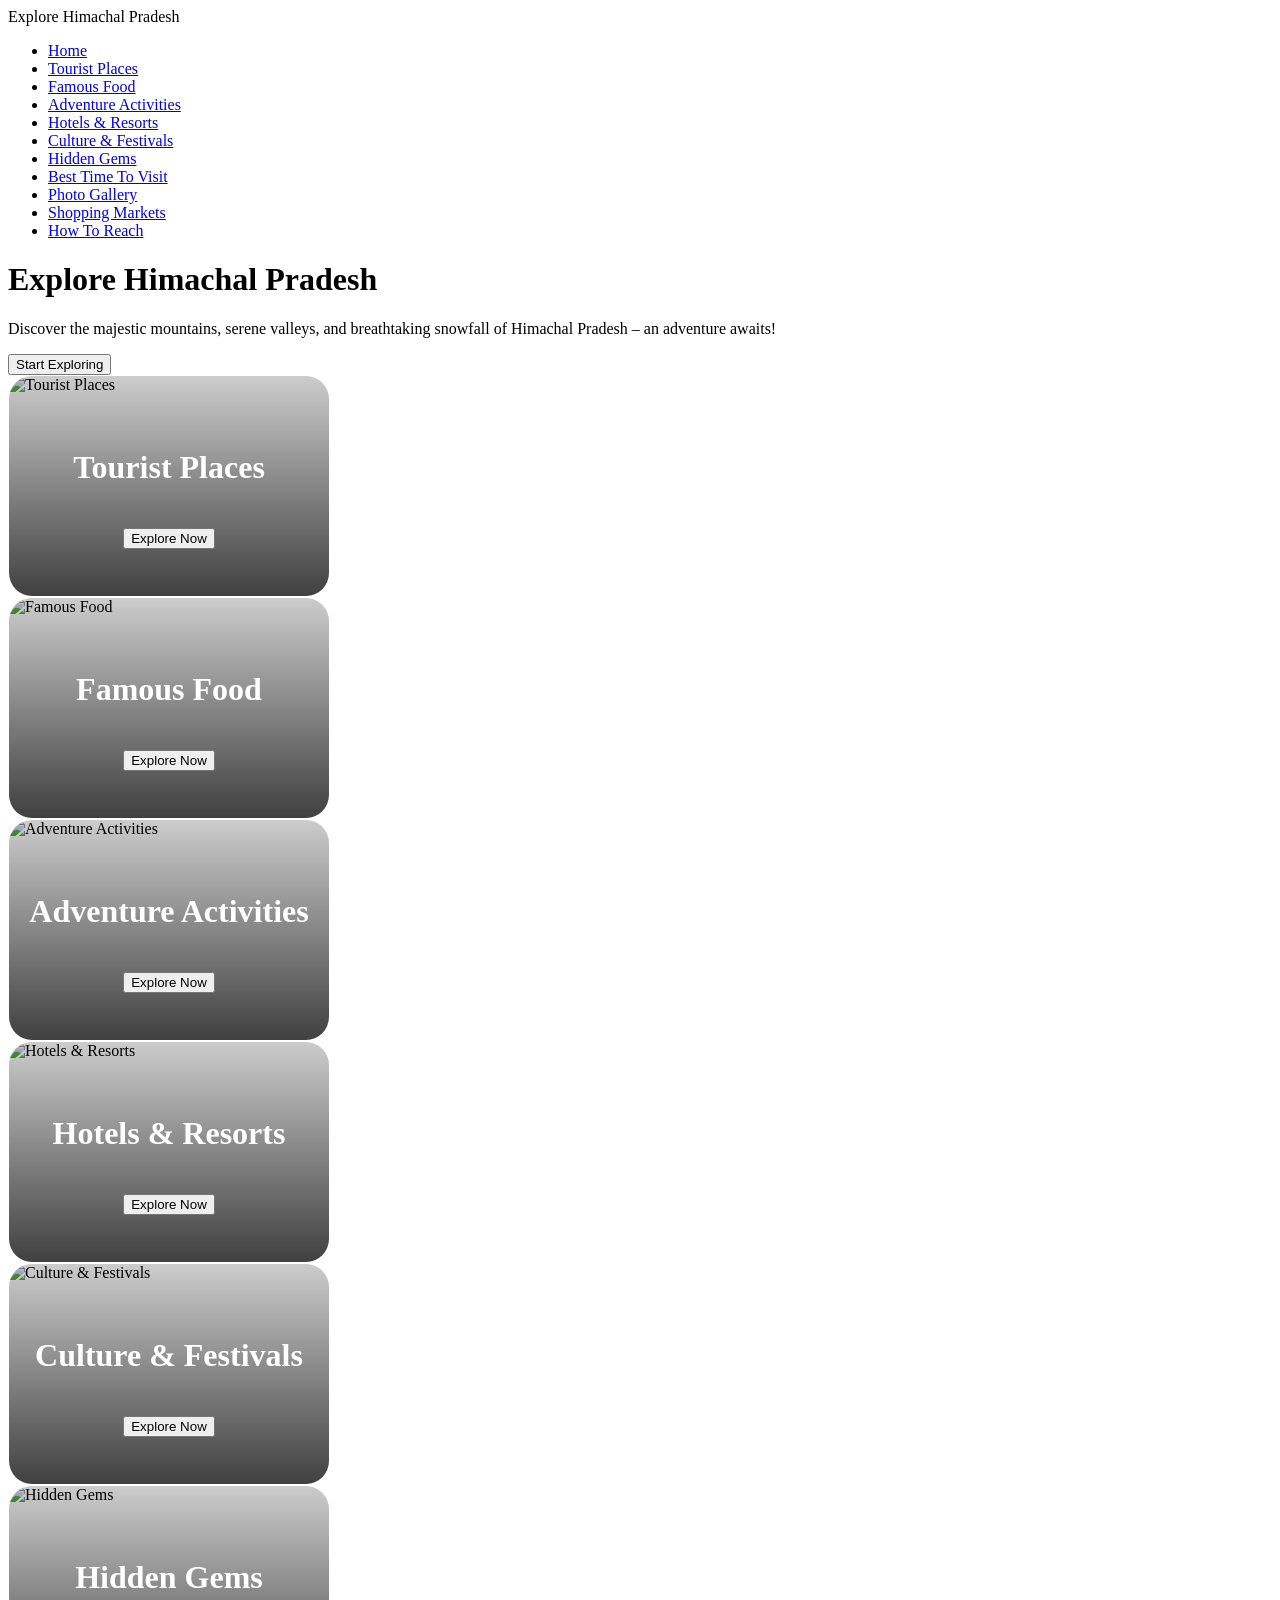
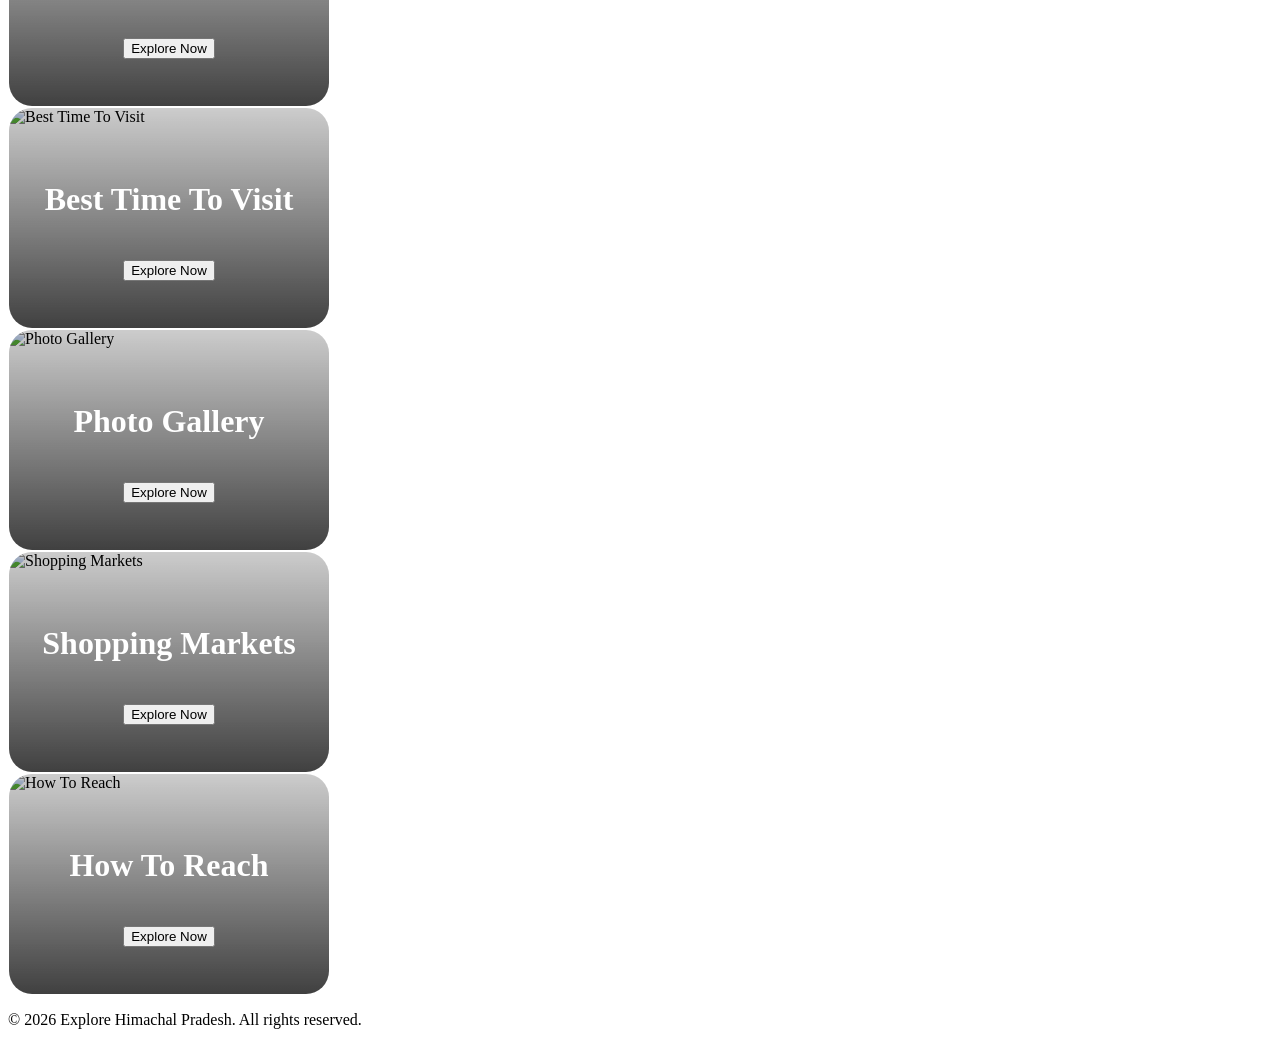
==== himachal.html @ c57c150c "Add files via upload done" ====
<!DOCTYPE html>
<html lang="en">
<head>
    <meta charset="UTF-8">
    <meta name="viewport" content="width=device-width, initial-scale=1.0">
    <title>Explore Himachal Pradesh</title>
    <link rel="stylesheet" href="himachal.css">
</head>
<body>
    <header>
        <nav class="navbar">
            <div class="logo">Explore Himachal Pradesh</div>
            <ul class="menu">
                <li><a href="#">Home</a></li>
                <li><a href="#tourist-places">Tourist Places</a></li>
                <li><a href="#famous-food">Famous Food</a></li>
                <li><a href="#adventure-activities">Adventure Activities</a></li>
                <li><a href="#hotels-resorts">Hotels & Resorts</a></li>
                <li><a href="#culture-festivals">Culture & Festivals</a></li>
                <li><a href="#hidden-gems">Hidden Gems</a></li>
                <li><a href="#best-time-to-visit">Best Time To Visit</a></li>
                <li><a href="#photo-gallery">Photo Gallery</a></li>
                <li><a href="#shopping-markets">Shopping Markets</a></li>
                <li><a href="#how-to-reach">How To Reach</a></li>
            </ul>
        </nav>

        <h1>Explore Himachal Pradesh</h1>
        <p>Discover the majestic mountains, serene valleys, and breathtaking snowfall of Himachal Pradesh – an adventure awaits!</p>
        <button class="start-exploring-button">Start Exploring</button>
    </header>
    <section id="category-cards">
        <div class="category-card">
            <div class="card-overlay"></div>

            <img src="images/tourist-places.jpg" alt="Tourist Places">

            <div class="card-content">
                <h2>Tourist Places</h2>
                <button>Explore Now</button>
            </div>
        </div>
        <div class="category-card">
            <div class="card-overlay"></div>

            <img src="images/famous-food.jpg" alt="Famous Food">

            <div class="card-content">
                <h2>Famous Food</h2>
                <button>Explore Now</button>
            </div>
        </div>
        <div class="category-card">
            <div class="card-overlay"></div>

            <img src="images/adventure-activities.jpg" alt="Adventure Activities">

            <div class="card-content">
                <h2>Adventure Activities</h2>
                <button>Explore Now</button>
            </div>
        </div>
        <div class="category-card">
            <div class="card-overlay"></div>

            <img src="images/hotels-resorts.jpg" alt="Hotels & Resorts">

            <div class="card-content">
                <h2>Hotels & Resorts</h2>
                <button>Explore Now</button>
            </div>
        </div>
        <div class="category-card">
            <div class="card-overlay"></div>

            <img src="images/culture-festivals.jpg" alt="Culture & Festivals">

            <div class="card-content">
                <h2>Culture & Festivals</h2>
                <button>Explore Now</button>
            </div>
        </div>
        <div class="category-card">
            <div class="card-overlay"></div>

            <img src="images/hidden-gems.jpg" alt="Hidden Gems">

            <div class="card-content">
                <h2>Hidden Gems</h2>
                <button>Explore Now</button>
            </div>
        </div>
        <div class="category-card">
            <div class="card-overlay"></div>

            <img src="images/best-time-to-visit.jpg" alt="Best Time To Visit">

            <div class="card-content">
                <h2>Best Time To Visit</h2>
                <button>Explore Now</button>
            </div>
        </div>
        <div class="category-card">
            <div class="card-overlay"></div>

            <img src="images/photo-gallery.jpg" alt="Photo Gallery">

            <div class="card-content">
                <h2>Photo Gallery</h2>
                <button>Explore Now</button>
            </div>
        </div>
        <div class="category-card">
            <div class="card-overlay"></div>

            <img src="images/shopping-markets.jpg" alt="Shopping Markets">

            <div class="card-content">
                <h2>Shopping Markets</h2>
                <button>Explore Now</button>
            </div>
        </div>
        <div class="category-card">
            <div class="card-overlay"></div>

            <img src="images/how-to-reach.jpg" alt="How To Reach">

            <div class="card-content">
                <h2>How To Reach</h2>
                <button>Explore Now</button>
            </div>
        </div>
    </section>
    <footer>
        <p>&copy; 2026 Explore Himachal Pradesh. All rights reserved.</p>
    </footer>
</body>
</html>
---- himachal.css ----
.category-card {
    position: relative;
    width: 100%;
    max-width: 320px;
    height: 220px;
    border-radius: 24px;
    overflow: hidden;
    cursor: pointer;
    backdrop-filter: blur(14px);
    background: rgba(255, 255, 255, 0.08);
    border: 1px solid rgba(255,255,255,0.2);
    transition: transform 0.5s ease, box-shadow 0.5s ease;
}

.category-card img {
    width: 100%;
    height: 100%;
    object-fit: cover;
    transition: transform 0.6s ease;
}

.card-overlay {
    position: absolute;
    inset: 0;
    background: linear-gradient(
        to top,
        rgba(0,0,0,0.75),
        rgba(0,0,0,0.2)
    );
    z-index: 1;
}

.card-content {
    position: absolute;
    inset: 0;
    z-index: 2;
    display: flex;
    flex-direction: column;
    justify-content: center;
    align-items: center;
    gap: 16px;
    color: white;
    text-align: center;
    padding: 20px;
}

.card-content h2 {
    font-size: 2rem;
}
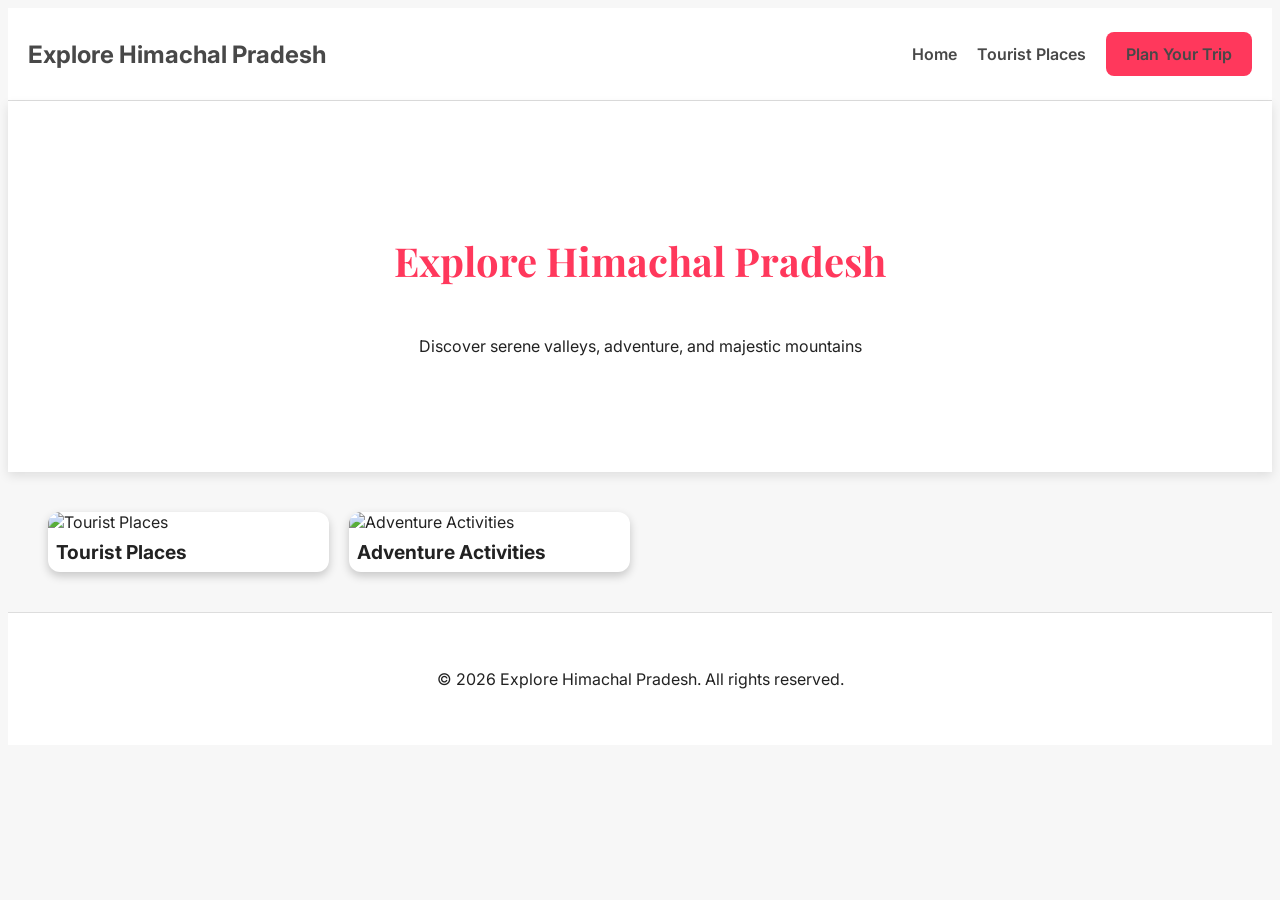
==== commit 6f712505: "Updated himachal.html to resemble Airbnb design" ====
--- a/himachal.html
+++ b/himachal.html
@@ -4,134 +4,129 @@
     <meta charset="UTF-8">
     <meta name="viewport" content="width=device-width, initial-scale=1.0">
     <title>Explore Himachal Pradesh</title>
-    <link rel="stylesheet" href="himachal.css">
+    <link rel="preconnect" href="https://fonts.googleapis.com">
+    <link rel="preconnect" href="https://fonts.gstatic.com" crossorigin>
+    <link href="https://fonts.googleapis.com/css2?family=Playfair+Display:wght@400;600;700;800&family=Inter:wght@300;400;500;600;700&display=swap" rel="stylesheet">
+    <style>
+        body {
+            font-family: 'Inter', sans-serif;
+            background-color: #F7F7F7;
+            color: #222222;
+        }
+        .navbar {
+            display: flex;
+            justify-content: space-between;
+            align-items: center;
+            background-color: #ffffff;
+            padding: 20px;
+            border-bottom: 1px solid #DDDDDD;
+        }
+        .navbar-logo a {
+            text-decoration: none;
+            color: #484848;
+            font-size: 1.5rem;
+            font-weight: bold;
+        }
+        .navbar-menu {
+            display: flex;
+            list-style: none;
+            gap: 20px;
+        }
+        .navbar-menu a {
+            text-decoration: none;
+            color: #484848;
+            font-weight: 600;
+        }
+        .btn-primary {
+            background-color: #FF385C;
+            color: #FFFFFF;
+            border: none;
+            border-radius: 8px;
+            padding: 12px 20px;
+            font-weight: bold;
+            cursor: pointer;
+            transition: background-color 0.3s ease;
+        }
+        .btn-primary:hover {
+            background-color: #E32E59;
+        }
+        .hero {
+            display: flex;
+            flex-direction: column;
+            align-items: center;
+            text-align: center;
+            padding: 100px 20px;
+            background-color: #ffffff;
+            box-shadow: 0 4px 10px rgba(0, 0, 0, 0.1);
+        }
+        .main-header {
+            font-family: 'Playfair Display', serif;
+            font-size: 2.5rem;
+            font-weight: bold;
+            color: #FF385C;
+        }
+        .cards-grid {
+            display: grid;
+            grid-template-columns: repeat(auto-fill, minmax(240px, 1fr));
+            gap: 20px;
+            padding: 40px;
+        }
+        .card {
+            background: #ffffff;
+            border-radius: 12px;
+            overflow: hidden;
+            box-shadow: 0 4px 10px rgba(0, 0, 0, 0.2);
+            transition: transform 0.2s ease-in-out;
+        }
+        .card:hover {
+            transform: translateY(-8px);
+        }
+        .card-image {
+            width: 100%;
+            object-fit: cover;
+        }
+        .card-title {
+            font-size: 1.2rem;
+            font-weight: bold;
+            margin: 8px;
+        }
+        .footer {
+            text-align: center;
+            padding: 40px;
+            background-color: #ffffff;
+            border-top: 1px solid #DDDDDD;
+        }
+    </style>
 </head>
 <body>
-    <header>
-        <nav class="navbar">
-            <div class="logo">Explore Himachal Pradesh</div>
-            <ul class="menu">
-                <li><a href="#">Home</a></li>
-                <li><a href="#tourist-places">Tourist Places</a></li>
-                <li><a href="#famous-food">Famous Food</a></li>
-                <li><a href="#adventure-activities">Adventure Activities</a></li>
-                <li><a href="#hotels-resorts">Hotels & Resorts</a></li>
-                <li><a href="#culture-festivals">Culture & Festivals</a></li>
-                <li><a href="#hidden-gems">Hidden Gems</a></li>
-                <li><a href="#best-time-to-visit">Best Time To Visit</a></li>
-                <li><a href="#photo-gallery">Photo Gallery</a></li>
-                <li><a href="#shopping-markets">Shopping Markets</a></li>
-                <li><a href="#how-to-reach">How To Reach</a></li>
-            </ul>
-        </nav>
+    <nav class="navbar">
+        <div class="navbar-logo">
+            <a href="#">Explore Himachal Pradesh</a>
+        </div>
+        <ul class="navbar-menu">
+            <li><a href="#">Home</a></li>
+            <li><a href="#category-cards">Tourist Places</a></li>
+            <li><a class="btn-primary" href="#">Plan Your Trip</a></li>
+        </ul>
+    </nav>
 
-        <h1>Explore Himachal Pradesh</h1>
-        <p>Discover the majestic mountains, serene valleys, and breathtaking snowfall of Himachal Pradesh – an adventure awaits!</p>
-        <button class="start-exploring-button">Start Exploring</button>
-    </header>
-    <section id="category-cards">
-        <div class="category-card">
-            <div class="card-overlay"></div>
+    <section class="hero">
+        <h1 class="main-header">Explore Himachal Pradesh</h1>
+        <p>Discover serene valleys, adventure, and majestic mountains</p>
+    </section>
 
-            <img src="images/tourist-places.jpg" alt="Tourist Places">
-
-            <div class="card-content">
-                <h2>Tourist Places</h2>
-                <button>Explore Now</button>
-            </div>
+    <section class="cards-grid">
+        <div class="card">
+            <img class="card-image" src="https://images.unsplash.com/photo-1596017259353-5a6f71dfb3de" alt="Tourist Places">
+            <h3 class="card-title">Tourist Places</h3>
         </div>
-        <div class="category-card">
-            <div class="card-overlay"></div>
-
-            <img src="images/famous-food.jpg" alt="Famous Food">
-
-            <div class="card-content">
-                <h2>Famous Food</h2>
-                <button>Explore Now</button>
-            </div>
-        </div>
-        <div class="category-card">
-            <div class="card-overlay"></div>
-
-            <img src="images/adventure-activities.jpg" alt="Adventure Activities">
-
-            <div class="card-content">
-                <h2>Adventure Activities</h2>
-                <button>Explore Now</button>
-            </div>
-        </div>
-        <div class="category-card">
-            <div class="card-overlay"></div>
-
-            <img src="images/hotels-resorts.jpg" alt="Hotels & Resorts">
-
-            <div class="card-content">
-                <h2>Hotels & Resorts</h2>
-                <button>Explore Now</button>
-            </div>
-        </div>
-        <div class="category-card">
-            <div class="card-overlay"></div>
-
-            <img src="images/culture-festivals.jpg" alt="Culture & Festivals">
-
-            <div class="card-content">
-                <h2>Culture & Festivals</h2>
-                <button>Explore Now</button>
-            </div>
-        </div>
-        <div class="category-card">
-            <div class="card-overlay"></div>
-
-            <img src="images/hidden-gems.jpg" alt="Hidden Gems">
-
-            <div class="card-content">
-                <h2>Hidden Gems</h2>
-                <button>Explore Now</button>
-            </div>
-        </div>
-        <div class="category-card">
-            <div class="card-overlay"></div>
-
-            <img src="images/best-time-to-visit.jpg" alt="Best Time To Visit">
-
-            <div class="card-content">
-                <h2>Best Time To Visit</h2>
-                <button>Explore Now</button>
-            </div>
-        </div>
-        <div class="category-card">
-            <div class="card-overlay"></div>
-
-            <img src="images/photo-gallery.jpg" alt="Photo Gallery">
-
-            <div class="card-content">
-                <h2>Photo Gallery</h2>
-                <button>Explore Now</button>
-            </div>
-        </div>
-        <div class="category-card">
-            <div class="card-overlay"></div>
-
-            <img src="images/shopping-markets.jpg" alt="Shopping Markets">
-
-            <div class="card-content">
-                <h2>Shopping Markets</h2>
-                <button>Explore Now</button>
-            </div>
-        </div>
-        <div class="category-card">
-            <div class="card-overlay"></div>
-
-            <img src="images/how-to-reach.jpg" alt="How To Reach">
-
-            <div class="card-content">
-                <h2>How To Reach</h2>
-                <button>Explore Now</button>
-            </div>
+        <div class="card">
+            <img class="card-image" src="https://images.unsplash.com/photo-1514994667786-37242b0507ea" alt="Adventure Activities">
+            <h3 class="card-title">Adventure Activities</h3>
         </div>
     </section>
-    <footer>
+
+    <footer class="footer">
         <p>&copy; 2026 Explore Himachal Pradesh. All rights reserved.</p>
     </footer>
 </body>
